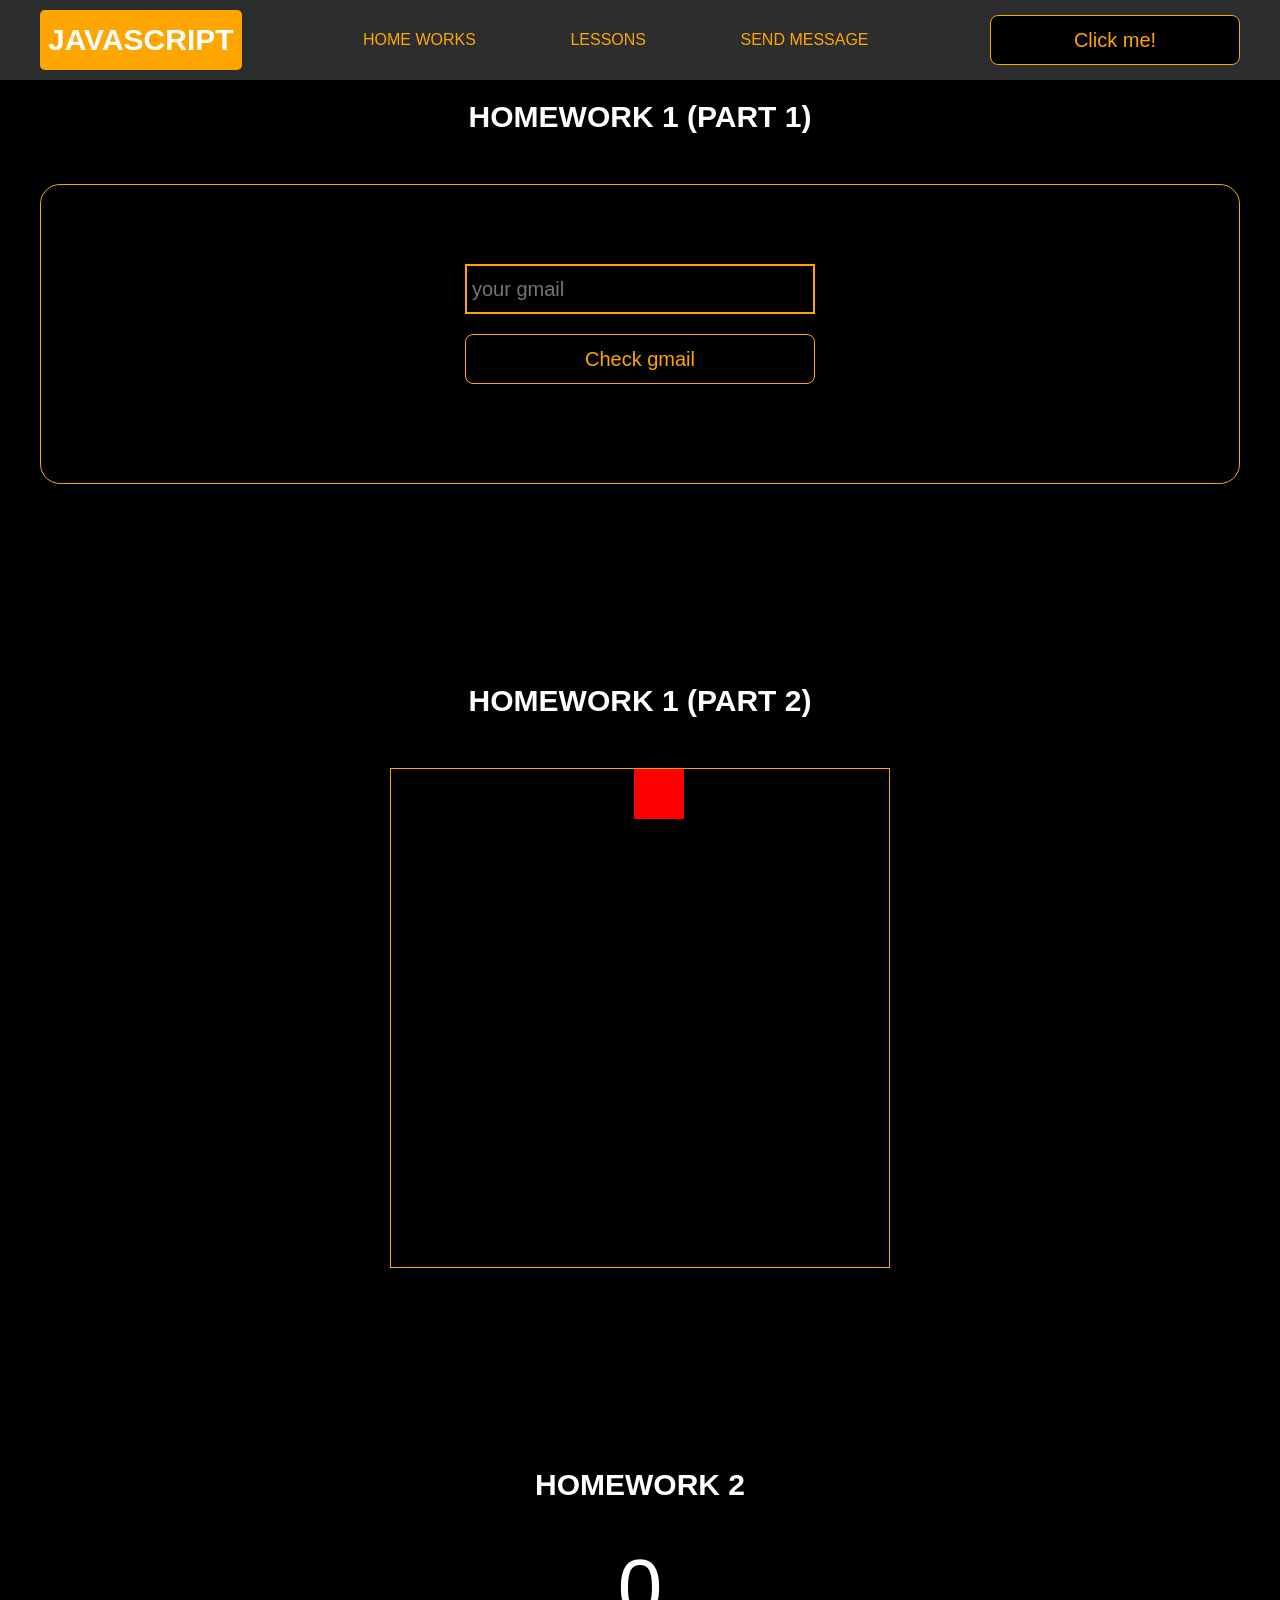
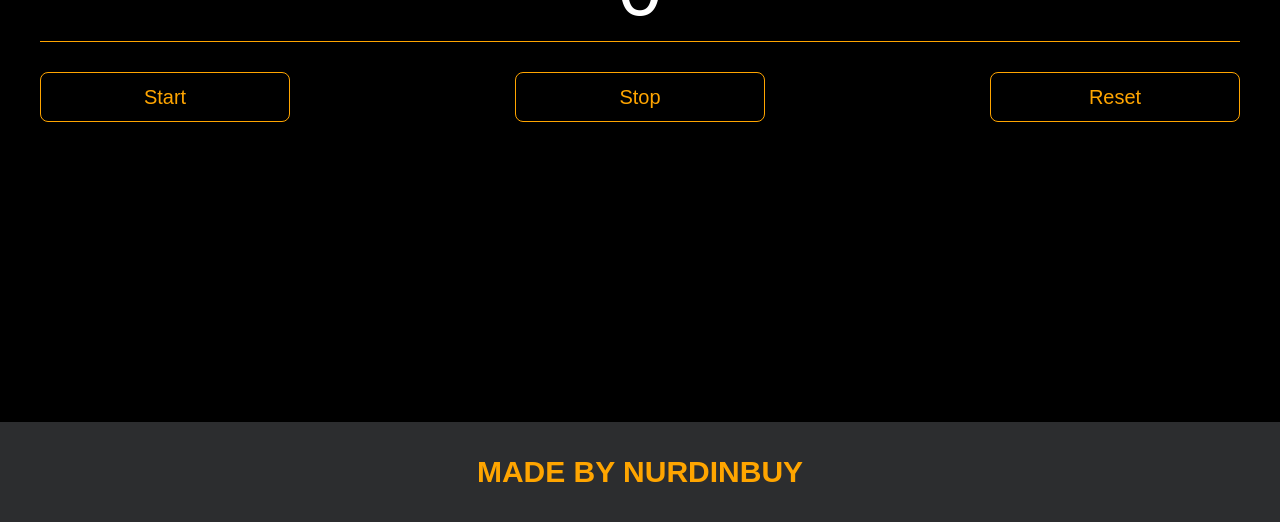
==== project/pages/home_works.html @ a46f3f0c "Add files via upload" ====
<!DOCTYPE html>
<html lang="en">
<head>
    <meta charset="UTF-8">
    <title>Home Works</title>
    <link rel="stylesheet" href="../css/style.css">
    <link rel="stylesheet" href="../css/core.css">
    <link rel="stylesheet" href="../css/home_works.css">
</head>
<body>

<div class="wrapper">
    <div class="header">
        <div class="container">
            <div class="inner_header">
                <a href="../index.html">
                    <div class="logotype">
                        <h2>Java<span>Script</span></h2>
                    </div>
                </a>
                <ul class="menu">
                    <li class="menu_link">
                        <a href="../pages/home_works.html">Home Works</a>
                    </li>
                    <li class="menu_link">
                        <a href="../pages/lessons.html">Lessons</a>
                    </li>
                    <li class="menu_link">
                        <a href="https://t.me/NurDinBuy16" target="_blank">Send message</a>
                    </li>
                </ul>
                <button class="btn" id="btn-get">Click me!</button>
            </div>
        </div>
    </div>

    <div class="gmail_block">
        <div class="container">
            <h3>Homework 1 (part 1)</h3>
            <div class="inner_gmail_block">
                <div class="form_gmail">
                    <label for="gmail_input"></label>
                    <input type="text" id="gmail_input" placeholder="your gmail">
                    <button class="btn" id="gmail_button">Check gmail</button>
                    <span class="checker" id="gmail_result"></span>
                </div>
            </div>
        </div>
    </div>

    <div class="move_block">
        <div class="container">
            <h3>Homework 1 (part 2)</h3>
            <div class="inner_move_block">
                <div class="parent_block">
                    <div class="child_block"></div>
                </div>
            </div>
        </div>
    </div>

    <div class="stopwatch">
        <div class="container">
            <h3>Homework 2 </h3>
            <div class="time">
                <div class="time_block">
                    <div class="interval" id="seconds">0</div>
                </div>
            </div>
            <div class="time_buttons">
                <button class="btn" id="start">Start</button>
                <button class="btn" id="stop">Stop</button>
                <button class="btn" id="reset">Reset</button>
            </div>
        </div>
    </div>

    <div class="characters">
        <div class="container">
            <div class="characters-list">

            </div>
        </div>
    </div>

    <div class="footer">
        <div class="container">
            <a href="https://www.instagram.com/nurdinbuy/" target="_blank">
                <div class="inner_footer">
                    <h2>Made by NurDinBuy</h2>
                </div>
            </a>
        </div>
    </div>
</div>

<div class="modal">
    <div class="modal_dialog">
        <div class="modal_content">
            <form action="#">
                <div class="modal_close">&times;</div>
                <div class="modal_title">Мы свяжемся с вами как можно быстрее!</div>
                <label>
                    <input required placeholder="Ваше имя" name="name" type="text" class="modal_input">
                </label>
                <label>
                    <input required placeholder="Ваш номер телефона" name="phone" class="modal_input">
                </label>
                <button class="btn btn_dark btn_min">Перезвонить мне</button>
            </form>
        </div>
    </div>
</div>

</body>
<script src="../js/home_works.js"></script>
<script src="../js/modal.js"></script>
</html>
---- project/css/style.css ----
/* HEADER */

.header {
    height: 80px;
    background: #2c2d2f;
    display: flex;
    align-items: center;
    width: 100%;
    position: fixed;
    top: 0;
    z-index: 2;
}

.inner_header {
    height: 100%;
    display: flex;
    align-items: center;
    justify-content: space-between;
}

/* LOGOTYPE */

.logotype {
    display: flex;
    align-items: center;
    justify-content: center;
    font-size: 22px;
    height: 60px;
    width: fit-content;
    background: var(--orange);
    padding: 8px;
    color: white;
    border-radius: 5px;
    cursor: pointer;
}

/* HEADER MENU */

.menu {
    display: flex;
    justify-content: space-around;
    width: 600px;
}

.menu_link a {
    color: var(--orange);
    text-transform: uppercase;
}

.menu_link a:hover {
    text-decoration: underline;
}

/* MAIN BLOCK */

.main_block {
    padding: 100px 0;
    background: black;
}

/* BUTTONS COLOR PICKER */

.colors-buttons {
    display: flex;
    justify-content: space-between;
    margin-top: 50px;
}

.btn-color {
    border-radius: 20px;
    border-color: white !important;
}

/* FOOTER */

.footer {
    background: #2c2d2f;
    width: 100%;
}

.inner_footer {
    display: flex;
    align-items: center;
    justify-content: center;
    height: 100px;
}

.footer h2 {
    text-transform: uppercase;
    color: var(--orange);
    font-weight: 600;
}


/* SLIDER BLOCK */

.slider_block {
    padding: 100px 0;
    background: black;
}

.slider {
    position: relative;
    width: 100%;
    height: 300px;
    overflow: hidden;
    border: 3px solid var(--orange);
    border-radius: 20px;
    display: flex;
    align-items: center;
    justify-content: space-between;
    padding: 0 30px;
}

.slide {
    position: absolute;
    top: 60px;
    left: 0;
    width: 100%;
    height: 100%;
    display: none;
    transition: opacity 0.5s ease-in-out;
}

.slide_card {
    color: white;
    margin: 0 auto;
    width: 500px;
    text-align: center;
}

.slide_card h3 {
    color: white;
    text-transform: uppercase;
    font-size: 22px;
}

.slide_card p {
    font-size: 16px;
    text-align: justify;
    margin: 10px 0;
}

.slide_card a {
    color: var(--orange);
    text-decoration: underline;
}

.slide.active_slide {
    display: block;
}

/* VIDEO BLOCK */

.block_video {
    background: black;
    padding: 100px 0;
}

.inner_block_video {
    display: flex;
    justify-content: center;
    margin-top: 50px;
}

/* MODAL */

.modal {
    position: fixed;
    height: 100%;
    width: 100%;
    top: 0;
    left: 0;
    z-index: 2;
    background: rgba(0, 0, 0, 0.5);
    backdrop-filter: blur(10px);
    display: none;
}

.modal_dialog {
    max-width: 500px;
    margin: 200px auto;
}

.modal_content {
    position: relative;
    width: 100%;
    padding: 40px;
    background-color: black;
    border: 2px solid var(--orange);
    border-radius: 4px;
    max-height: 80vh;
    overflow-y: auto;
}

.modal_content form {
    display: flex;
    flex-direction: column;
    align-items: center;
}

.modal_close {
    position: absolute;
    top: 8px;
    right: 14px;
    font-size: 30px;
    color: red;
    opacity: 0.5;
    font-weight: 700;
    border: none;
    background-color: transparent;
    cursor: pointer;
}

.modal_title {
    text-align: center;
    font-size: 22px;
    text-transform: uppercase;
    color: white;
}

.modal_content label, .btn_min {
    width: 100% !important;
    margin-top: 10px;
}

.modal_content input {
    width: 100%;
}

/*-------BOTTLE-------*/

.bottle {
    background: black;
    padding: 100px 0;
}

.bottle_inner {
    display: flex;
    justify-content: center;
    align-items: center;
}

.bowl {
    position: relative;
    width: 300px;
    height: 300px;
    background: rgba(255, 255, 255, 0.1);
    border-radius: 50%;
    border: 8px solid transparent;
    animation: animate 5s linear infinite;
    transform-origin: bottom center;
}

@keyframes animate {
    0% {
        transform: rotate(0deg);
    }
    25% {
        transform: rotate(22deg);
    }
    50% {
        transform: rotate(0deg);
    }
    75% {
        transform: rotate(-22deg);
    }
    100% {
        filter: hue-rotate(360deg);
    }
}

.bowl::before {
    content: "";
    position: absolute;
    top: -15px;
    left: 50%;
    transform: translateX(-50%);
    width: 40%;
    height: 30px;
    border: 15px solid #444;
    border-radius: 50%;
    box-shadow: 0 10px #222;

}

.bowl::after {
    content: "";
    position: absolute;
    top: 35%;
    left: 50%;
    transform: translate(-50%, -50%);
    width: 150px;
    height: 60px;
    background: rgba(255, 255, 255, 0.05);
    transform-origin: center;
    animation: animatebowlshadow 5s linear infinite;
    border-radius: 50%;
    animation-play-state: running;

}


@keyframes animatebowlshadow {
    0% {
        left: 50%;
        width: 150px;
        height: 60px;
    }
    25% {
        left: 55%;
        width: 140px;
        height: 65px;
    }
    50% {
        left: 50%;
        width: 150px;
        height: 60px;
    }
    75% {
        left: 45%;
        width: 140px;
        height: 65px;
    }
    100% {


    }
}


.liquid {
    position: absolute;
    top: 50%;
    left: 5px;
    right: 5px;
    bottom: 5px;
    background: #1ae907;
    border-bottom-left-radius: 150px;
    border-bottom-right-radius: 150px;
    filter: drop-shadow(0 0 80px #1ae907);
    transform-origin: top center;
    animation: animateliquid 5s linear infinite;
    animation-play-state: running;
}

@keyframes animateliquid {
    0% {
        transform: rotate(0deg);
    }
    25% {
        transform: rotate(-22deg);
    }
    30% {
        transform: rotate(-23deg);
    }
    50% {
        transform: rotate(0deg);
    }
    75% {
        transform: rotate(22deg);
    }
    80% {
        transform: rotate(23deg);
    }
    100% {
        transform: rotate(0deg);
    }


}

.liquid::before {
    content: "";
    position: absolute;
    top: -10px;
    width: 100%;
    height: 20px;
    background: #15be05;
    border-radius: 50%;
    filter: drop-shadow(0 0 80px #15be05);
}

.shadow {
    position: absolute;
    top: calc(50% + 150px);
    left: 50%;
    transform: translate(-50%, -50%);
    width: 260px;
    height: 40px;
    background: rgba(0, 0, 0, 0.5);
    border-radius: 50%;
    animation: animateshadow 5s linear infinite;
    animation-play-state: running;

}

@keyframes animateshadow {
    0% {
        left: 50%;
        width: 260px;
        height: 40px;
        top: calc(50% + 150px);

    }

    25% {
        left: 55%;
        width: 265px;
        height: 30px;
        top: calc(50% + 130px);

    }
    50% {
        left: 50%;
        width: 260px;
        height: 40px;
        top: calc(50% + 150px);

    }
    75% {
        left: 45%;
        width: 265px;
        height: 30px;
        top: calc(50% + 130px);

    }
    100% {
    }
}
---- project/css/core.css ----
* {
    margin: 0;
    padding: 0;
    box-sizing: border-box;
}

.container {
    width: 1200px;
    margin: 0 auto;
}

body {
    font-family: "Britannic Bold", sans-serif;
    background: #c2d0d0;
}

.btn {
    width: 250px;
    height: 50px;
    font-size: 20px;
    cursor: pointer;
    border: 1px solid var(--orange);
    background: black;
    color: var(--orange);
    border-radius: 8px;
}

.btn:hover {
    background: #414349;
}

.btn:active {
    background: #56585D;
    border: 2px solid var(--orange);
}

a {
    text-decoration: none;
}

li {
    list-style: none;
}

h1 {
    text-align: center;
    font-size: 70px;
    color: white;
    margin: 0 auto;
    text-transform: uppercase;
    font-weight: 600;
}

h2 {
    text-align: center;
    font-size: 30px;
    color: white;
    margin: 0 auto;
    text-transform: uppercase;
    font-weight: 600;
}

h3 {
    text-align: center;
    font-size: 30px;
    color: white;
    margin: 0 auto;
    text-transform: uppercase;
    font-weight: 600;
}

h4 {
    font-size: 24px;
    color: white;
    text-transform: uppercase;
    font-weight: 600;
}

strong {
    color: #F79300;
}

label {
    font-size: 24px;
    color: var(--orange);
}

input {
    width: 350px;
    height: 50px;
    font-size: 20px;
    padding-left: 5px;
    color: var(--orange);
    background: black;
    border: 2px solid var(--orange);
}

.checker {
    color: white;
    font-size: 30px;
}

.btn-slide {
    display: block;
    width: 100px;
    height: 100px;
    background: var(--orange);
    color: black;
    font-size: 20px;
    text-transform: uppercase;
    border-radius: 50%;
    font-weight: 800;
    z-index: 1;
}

.btn-slide:hover {
    background: #b68733 !important;
    cursor: pointer;
    color: white;
}

:root {
    --orange: orange;
    --black: black;
}
---- project/css/home_works.css ----
/* GMAIL BLOCK */

.gmail_block {
    background: black;
    padding: 100px 0;
}

.inner_gmail_block {
    margin-top: 50px;
    display: flex;
    justify-content: space-evenly;
    border: 1px solid var(--orange);
    height: 300px;
    border-radius: 20px;
    align-items: center;
}

.form_gmail {
    display: flex;
    flex-direction: column;
    align-items: center;
}

.form_gmail button {
    width: 100%;
    margin: 20px 0;
}

/* MOVE BLOCK */

.move_block {
    background: black;
    padding: 100px 0;
}

.inner_parent_block {
    height: 400px;
    width: 400px;
    border: 1px solid var(--orange);
    border-radius: 18px;
}

.parent_block {
    height: 500px;
    width: 500px;
    border: 1px solid var(--orange);
    position: relative;
    margin: 0 auto;
}

.child_block {
    position: absolute;
    top: 0;
    width: 50px;
    height: 50px;
    background-color: red;
}

.inner_move_block {
    margin-top: 50px;
}

/*----ANALOG CLOCK-----*/

.clock {
    --clock-size: 360px;
    width: var(--clock-size);
    height: var(--clock-size);
    position: absolute;
    inset: 0;
    margin: auto;
    border-radius: 50%;
    color: white;
}

.spike {
    position: absolute;
    width: 8px;
    height: 1px;
    background: #fff9;
    line-height: 20px;
    transform-origin: 50%;
    z-index: 5;
    inset: 0;
    margin: auto;
    font-style: normal;
    transform: rotate(var(--rotate)) translateX(var(--dail-size));
}
.spike:nth-child(5n+1) {
    box-shadow: -7px 0 #fff9;
}
.spike:nth-child(5n+1):after {
    content: attr(data-i);
    position: absolute;
    right: 22px;
    top: -10px;
    transition: 1s linear;
    transform: rotate(calc( var(--dRotate) - var(--rotate)));
}

.seconds {
    --dRotate: 0deg;
    --dail-size: calc((var(--clock-size)/ 2) - 8px);
    font-weight: 800;
    font-size: 18px;
    transform: rotate(calc( -1 * var(--dRotate)));
    position: absolute;
    inset: 0;
    margin: auto;
    transition: 1s linear;
}

.minutes {
    --dail-size: calc((var(--clock-size)/ 2) - 65px);
    font-size: 16px;
    transform: rotate(calc( -1 * var(--dRotate)));
    position: absolute;
    inset: 0;
    margin: auto;
    transition: 1s linear;
}

.stop-anim {
    transition: 0s linear;
}
.stop-anim .spike:after {
    transition: 0s linear !important;
}

.hour {
    font-size: 70px;
    font-weight: 900;
    position: absolute;
    left: 50%;
    top: 50%;
    transform: translate(-50%, -50%);
}

.minute {
    font-size: 36px;
    font-weight: 900;
    position: absolute;
    background: #000;
    z-index: 10;
    right: calc(var(--clock-size)/ 4.5);
    top: 50%;
    transform: translateY(-50%);
}
.minute:after {
    content: "";
    position: absolute;
    border: 2px solid #fff;
    border-right: none;
    height: 50px;
    left: -10px;
    top: 50%;
    border-radius: 40px 0 0 40px;
    width: calc(var(--clock-size)/ 2.75);
    transform: translatey(-50%);
}


/*-------STOP WATCH------ */

.time {
    color: white;
    display: flex;
    justify-content: center;
    font-size: 80px;
    height: 100px;
    width: 100%;
    border-bottom: 1px solid var(--orange);
    margin-top: 40px;
}

.time_block {
    display: flex;
    width: 500px;
    justify-content: center;
}

.stopwatch {
    padding: 100px 0;
    background: black;
}

.time_buttons {
    margin-top: 30px;
    width: 100%;
    display: flex;
    justify-content: space-between;
}

/*--------CHARACTERS---------*/

.characters {
    background: var(--black);
}

.characters-list {
    padding: 100px 0;
    display: flex;
    justify-content: space-between;
    flex-wrap: wrap;
    gap: 15px;
}

.character-card {
    border: 2px solid var(--orange);
    padding: 10px;
    width: 250px;
    display: flex;
    flex-direction: column;
    gap: 10px;
    text-align: center;
}

.character-photo {
    width: 100%;
    height: 250px;
    border: 2px solid var(--orange);
    margin: 0 auto;
}

.character-photo img {
    width: 100%;
    height: 100%;
    object-fit: cover;
}
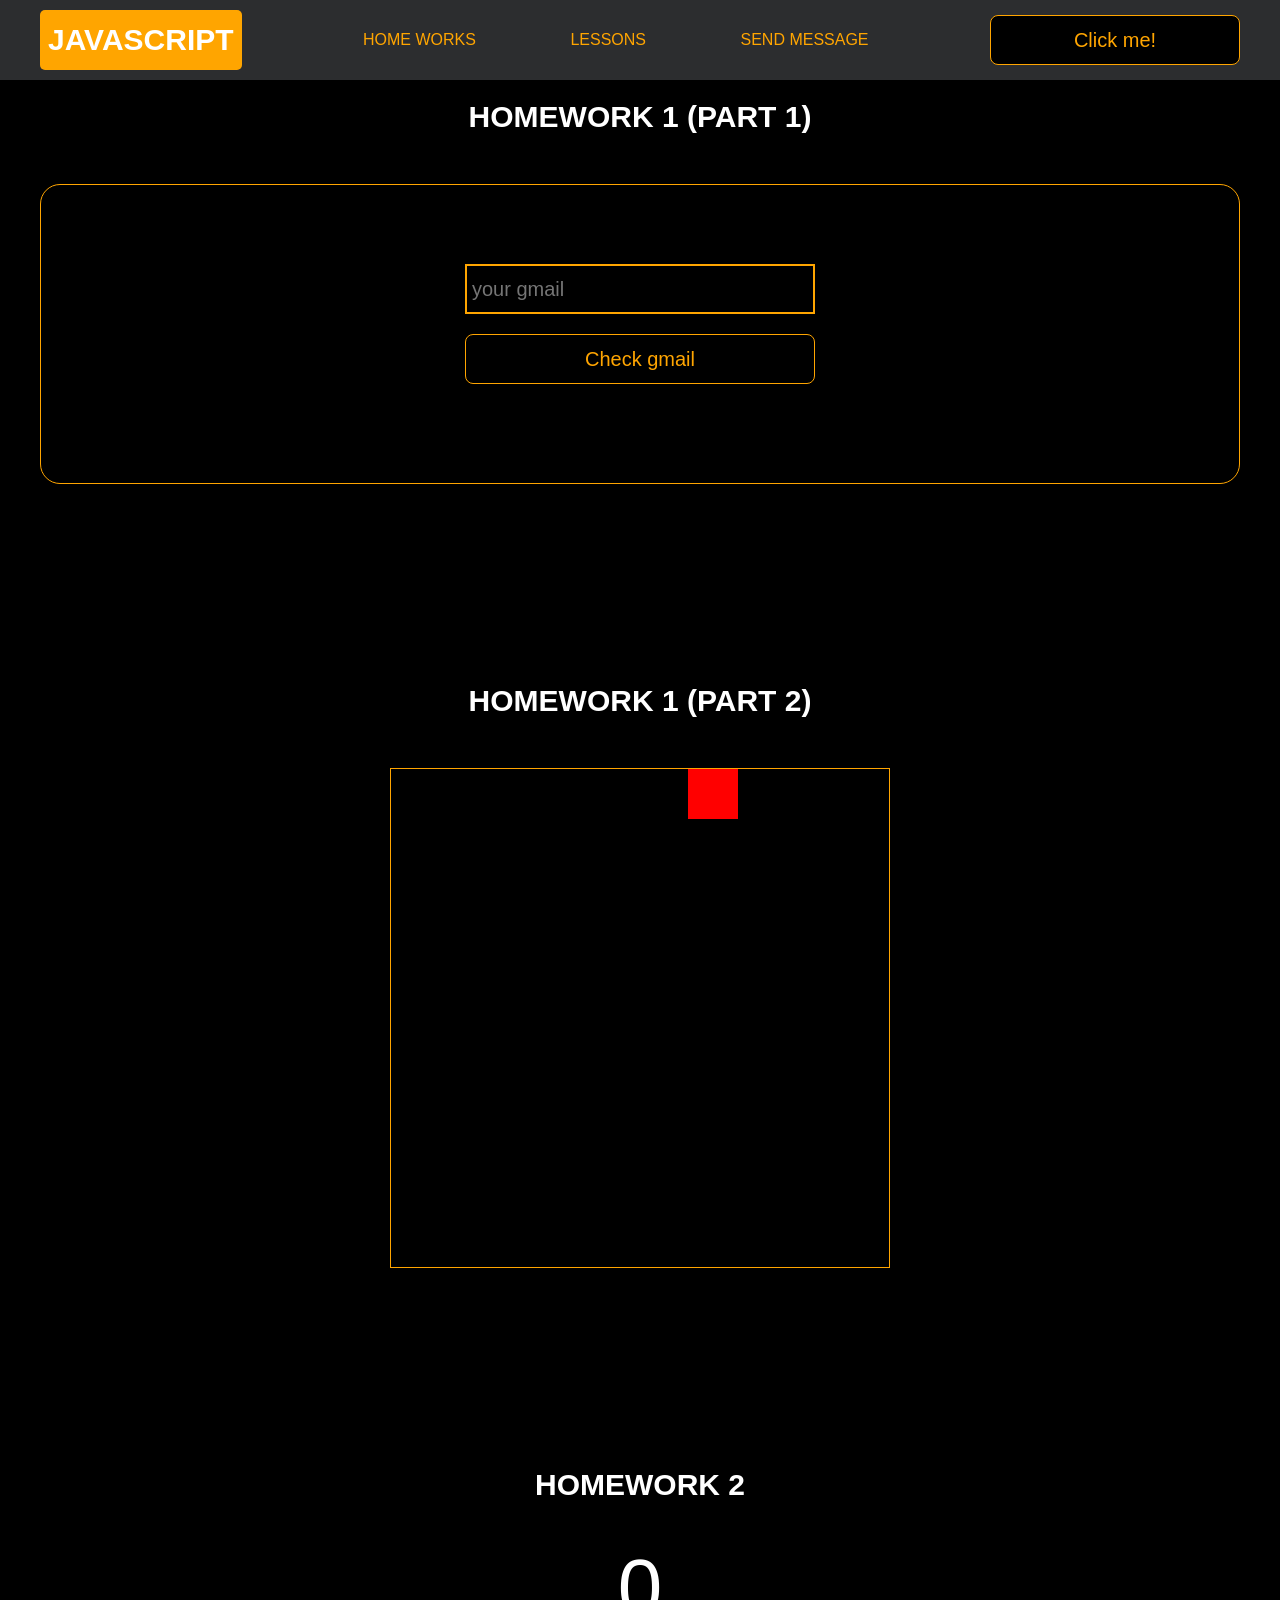
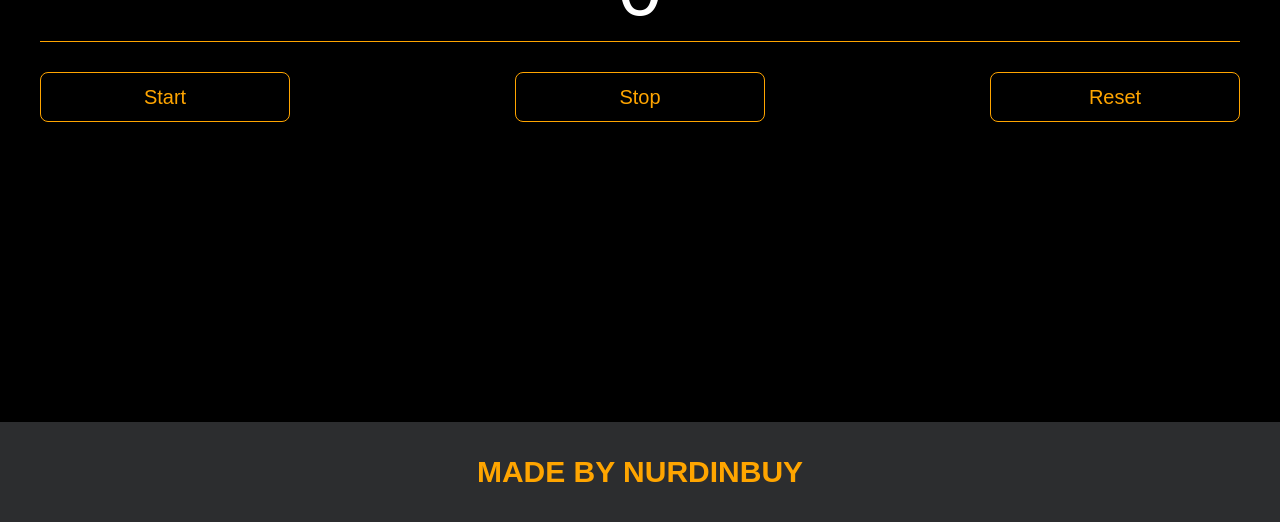
==== commit 04d74120: "Add files via upload" ====
--- a/project/pages/home_works.html
+++ b/project/pages/home_works.html
@@ -67,6 +67,7 @@
                     <div class="interval" id="seconds">0</div>
                 </div>
             </div>
+            
             <div class="time_buttons">
                 <button class="btn" id="start">Start</button>
                 <button class="btn" id="stop">Stop</button>
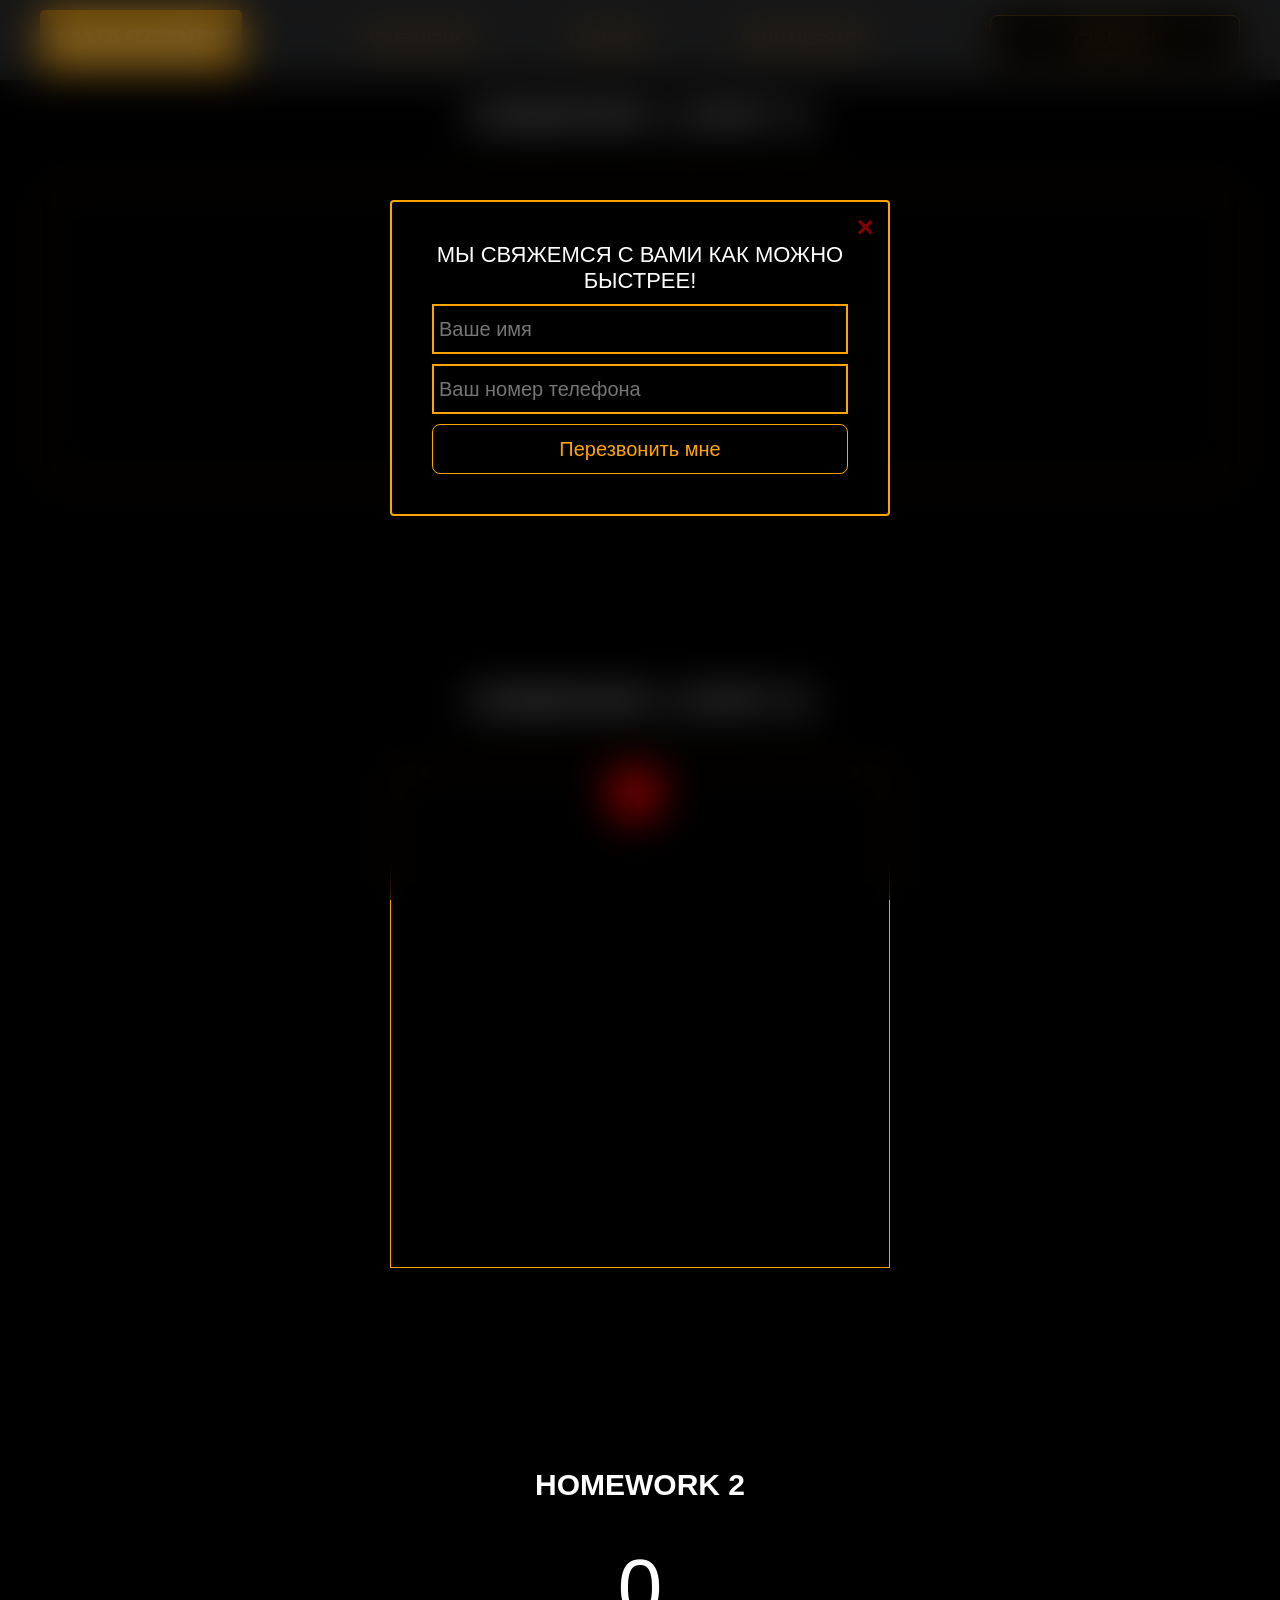
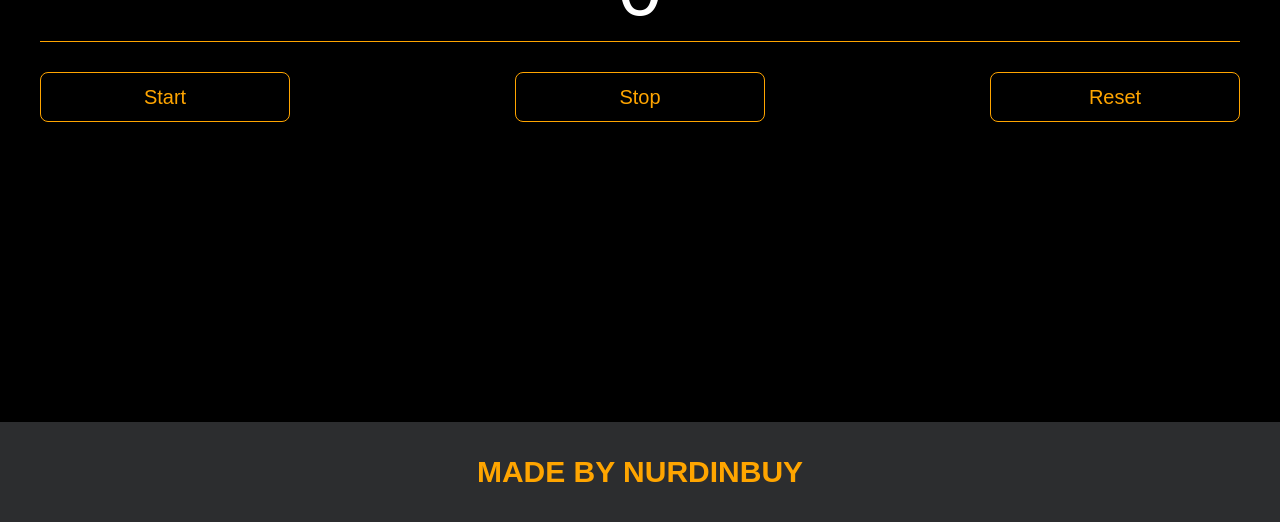
==== commit 26f7164a: "Add files via upload" ====
--- a/project/pages/home_works.html
+++ b/project/pages/home_works.html
@@ -1,119 +1,130 @@
-<!DOCTYPE html>
+<!doctype html>
 <html lang="en">
-<head>
-    <meta charset="UTF-8">
+  <head>
+    <meta charset="UTF-8" />
     <title>Home Works</title>
-    <link rel="stylesheet" href="../css/style.css">
-    <link rel="stylesheet" href="../css/core.css">
-    <link rel="stylesheet" href="../css/home_works.css">
-</head>
-<body>
+    <link rel="stylesheet" href="../css/style.css" />
+    <link rel="stylesheet" href="../css/core.css" />
+    <link rel="stylesheet" href="../css/home_works.css" />
+  </head>
+  <body>
+    <div class="wrapper">
+      <div class="header">
+        <div class="container">
+          <div class="inner_header">
+            <a href="../index.html">
+              <div class="logotype">
+                <h2>Java<span>Script</span></h2>
+              </div>
+            </a>
+            <ul class="menu">
+              <li class="menu_link">
+                <a href="../pages/home_works.html">Home Works</a>
+              </li>
+              <li class="menu_link">
+                <a href="../pages/lessons.html">Lessons</a>
+              </li>
+              <li class="menu_link">
+                <a href="https://t.me/NurDinBuy16" target="_blank"
+                  >Send message</a
+                >
+              </li>
+            </ul>
+            <button class="btn" id="btn-get">Click me!</button>
+          </div>
+        </div>
+      </div>
 
-<div class="wrapper">
-    <div class="header">
+      <div class="gmail_block">
         <div class="container">
-            <div class="inner_header">
-                <a href="../index.html">
-                    <div class="logotype">
-                        <h2>Java<span>Script</span></h2>
-                    </div>
-                </a>
-                <ul class="menu">
-                    <li class="menu_link">
-                        <a href="../pages/home_works.html">Home Works</a>
-                    </li>
-                    <li class="menu_link">
-                        <a href="../pages/lessons.html">Lessons</a>
-                    </li>
-                    <li class="menu_link">
-                        <a href="https://t.me/NurDinBuy16" target="_blank">Send message</a>
-                    </li>
-                </ul>
-                <button class="btn" id="btn-get">Click me!</button>
+          <h3>Homework 1 (part 1)</h3>
+          <div class="inner_gmail_block">
+            <div class="form_gmail">
+              <label for="gmail_input"></label>
+              <input type="text" id="gmail_input" placeholder="your gmail" />
+              <button class="btn" id="gmail_button">Check gmail</button>
+              <span class="checker" id="gmail_result"></span>
             </div>
+          </div>
         </div>
+      </div>
+
+      <div class="move_block">
+        <div class="container">
+          <h3>Homework 1 (part 2)</h3>
+          <div class="inner_move_block">
+            <div class="parent_block">
+              <div class="child_block"></div>
+            </div>
+          </div>
+        </div>
+      </div>
+
+      <div class="stopwatch">
+        <div class="container">
+          <h3>Homework 2</h3>
+          <div class="time">
+            <div class="time_block">
+              <div class="interval" id="seconds">0</div>
+            </div>
+          </div>
+
+          <div class="time_buttons">
+            <button class="btn" id="start">Start</button>
+            <button class="btn" id="stop">Stop</button>
+            <button class="btn" id="reset">Reset</button>
+          </div>
+        </div>
+      </div>
+
+      <div class="characters">
+        <div class="container">
+          <div class="characters-list">
+            <div id="card"></div>
+          </div>
+        </div>
+      </div>
+      
+      <div class="footer">
+        <div class="container">
+          <a href="https://www.instagram.com/nurdinbuy/" target="_blank">
+            <div class="inner_footer">
+              <h2>Made by NurDinBuy</h2>
+            </div>
+          </a>
+        </div>
+      </div>
     </div>
 
-    <div class="gmail_block">
-        <div class="container">
-            <h3>Homework 1 (part 1)</h3>
-            <div class="inner_gmail_block">
-                <div class="form_gmail">
-                    <label for="gmail_input"></label>
-                    <input type="text" id="gmail_input" placeholder="your gmail">
-                    <button class="btn" id="gmail_button">Check gmail</button>
-                    <span class="checker" id="gmail_result"></span>
-                </div>
-            </div>
+    <div class="modal">
+      <div class="modal_dialog">
+        <div class="modal_content">
+          <form action="#">
+            <div class="modal_close">&times;</div>
+            <div class="modal_title">Мы свяжемся с вами как можно быстрее!</div>
+            <label>
+              <input
+                required
+                placeholder="Ваше имя"
+                name="name"
+                type="text"
+                class="modal_input"
+              />
+            </label>
+            <label>
+              <input
+                required
+                placeholder="Ваш номер телефона"
+                name="phone"
+                class="modal_input"
+              />
+            </label>
+            <button class="btn btn_dark btn_min">Перезвонить мне</button>
+          </form>
         </div>
+      </div>
     </div>
-
-    <div class="move_block">
-        <div class="container">
-            <h3>Homework 1 (part 2)</h3>
-            <div class="inner_move_block">
-                <div class="parent_block">
-                    <div class="child_block"></div>
-                </div>
-            </div>
-        </div>
-    </div>
-
-    <div class="stopwatch">
-        <div class="container">
-            <h3>Homework 2 </h3>
-            <div class="time">
-                <div class="time_block">
-                    <div class="interval" id="seconds">0</div>
-                </div>
-            </div>
-            
-            <div class="time_buttons">
-                <button class="btn" id="start">Start</button>
-                <button class="btn" id="stop">Stop</button>
-                <button class="btn" id="reset">Reset</button>
-            </div>
-        </div>
-    </div>
-
-    <div class="characters">
-        <div class="container">
-            <div class="characters-list">
-
-            </div>
-        </div>
-    </div>
-
-    <div class="footer">
-        <div class="container">
-            <a href="https://www.instagram.com/nurdinbuy/" target="_blank">
-                <div class="inner_footer">
-                    <h2>Made by NurDinBuy</h2>
-                </div>
-            </a>
-        </div>
-    </div>
-</div>
-
-<div class="modal">
-    <div class="modal_dialog">
-        <div class="modal_content">
-            <form action="#">
-                <div class="modal_close">&times;</div>
-                <div class="modal_title">Мы свяжемся с вами как можно быстрее!</div>
-                <label>
-                    <input required placeholder="Ваше имя" name="name" type="text" class="modal_input">
-                </label>
-                <label>
-                    <input required placeholder="Ваш номер телефона" name="phone" class="modal_input">
-                </label>
-                <button class="btn btn_dark btn_min">Перезвонить мне</button>
-            </form>
-        </div>
-    </div>
-</div>
-
-</body>
-<script src="../js/home_works.js"></script>
-<script src="../js/modal.js"></script>
+  </body>
+  <script src="../js/home_works.js"></script>
+  <script src="../js/modal.js"></script>
 </html>
--- a/project/css/style.css
+++ b/project/css/style.css
@@ -173,7 +173,7 @@
     left: 0;
     z-index: 2;
     background: rgba(0, 0, 0, 0.5);
-    backdrop-filter: blur(10px);
+    backdrop-filter: blur(20px);
     display: none;
 }
 
--- a/project/css/home_works.css
+++ b/project/css/home_works.css
@@ -1,229 +1,271 @@
 /* GMAIL BLOCK */
 
 .gmail_block {
-    background: black;
-    padding: 100px 0;
+  background: black;
+  padding: 100px 0;
 }
 
 .inner_gmail_block {
-    margin-top: 50px;
-    display: flex;
-    justify-content: space-evenly;
-    border: 1px solid var(--orange);
-    height: 300px;
-    border-radius: 20px;
-    align-items: center;
+  margin-top: 50px;
+  display: flex;
+  justify-content: space-evenly;
+  border: 1px solid var(--orange);
+  height: 300px;
+  border-radius: 20px;
+  align-items: center;
 }
 
 .form_gmail {
-    display: flex;
-    flex-direction: column;
-    align-items: center;
+  display: flex;
+  flex-direction: column;
+  align-items: center;
 }
 
 .form_gmail button {
-    width: 100%;
-    margin: 20px 0;
+  width: 100%;
+  margin: 20px 0;
 }
 
 /* MOVE BLOCK */
 
 .move_block {
-    background: black;
-    padding: 100px 0;
+  background: black;
+  padding: 100px 0;
 }
 
 .inner_parent_block {
-    height: 400px;
-    width: 400px;
-    border: 1px solid var(--orange);
-    border-radius: 18px;
+  height: 400px;
+  width: 400px;
+  border: 1px solid var(--orange);
+  border-radius: 18px;
 }
 
 .parent_block {
-    height: 500px;
-    width: 500px;
-    border: 1px solid var(--orange);
-    position: relative;
-    margin: 0 auto;
+  height: 500px;
+  width: 500px;
+  border: 1px solid var(--orange);
+  position: relative;
+  margin: 0 auto;
 }
 
 .child_block {
-    position: absolute;
-    top: 0;
-    width: 50px;
-    height: 50px;
-    background-color: red;
+  position: absolute;
+  top: 0;
+  width: 50px;
+  height: 50px;
+  background-color: red;
 }
 
 .inner_move_block {
-    margin-top: 50px;
+  margin-top: 50px;
 }
 
 /*----ANALOG CLOCK-----*/
 
 .clock {
-    --clock-size: 360px;
-    width: var(--clock-size);
-    height: var(--clock-size);
-    position: absolute;
-    inset: 0;
-    margin: auto;
-    border-radius: 50%;
-    color: white;
+  --clock-size: 360px;
+  width: var(--clock-size);
+  height: var(--clock-size);
+  position: absolute;
+  inset: 0;
+  margin: auto;
+  border-radius: 50%;
+  color: white;
 }
 
 .spike {
-    position: absolute;
-    width: 8px;
-    height: 1px;
-    background: #fff9;
-    line-height: 20px;
-    transform-origin: 50%;
-    z-index: 5;
-    inset: 0;
-    margin: auto;
-    font-style: normal;
-    transform: rotate(var(--rotate)) translateX(var(--dail-size));
-}
-.spike:nth-child(5n+1) {
-    box-shadow: -7px 0 #fff9;
-}
-.spike:nth-child(5n+1):after {
-    content: attr(data-i);
-    position: absolute;
-    right: 22px;
-    top: -10px;
-    transition: 1s linear;
-    transform: rotate(calc( var(--dRotate) - var(--rotate)));
+  position: absolute;
+  width: 8px;
+  height: 1px;
+  background: #fff9;
+  line-height: 20px;
+  transform-origin: 50%;
+  z-index: 5;
+  inset: 0;
+  margin: auto;
+  font-style: normal;
+  transform: rotate(var(--rotate)) translateX(var(--dail-size));
+}
+.spike:nth-child(5n + 1) {
+  box-shadow: -7px 0 #fff9;
+}
+.spike:nth-child(5n + 1):after {
+  content: attr(data-i);
+  position: absolute;
+  right: 22px;
+  top: -10px;
+  transition: 1s linear;
+  transform: rotate(calc(var(--dRotate) - var(--rotate)));
 }
 
 .seconds {
-    --dRotate: 0deg;
-    --dail-size: calc((var(--clock-size)/ 2) - 8px);
-    font-weight: 800;
-    font-size: 18px;
-    transform: rotate(calc( -1 * var(--dRotate)));
-    position: absolute;
-    inset: 0;
-    margin: auto;
-    transition: 1s linear;
+  --dRotate: 0deg;
+  --dail-size: calc((var(--clock-size)/2) - 8px);
+  font-weight: 800;
+  font-size: 18px;
+  transform: rotate(calc(-1 * var(--dRotate)));
+  position: absolute;
+  inset: 0;
+  margin: auto;
+  transition: 1s linear;
 }
 
 .minutes {
-    --dail-size: calc((var(--clock-size)/ 2) - 65px);
-    font-size: 16px;
-    transform: rotate(calc( -1 * var(--dRotate)));
-    position: absolute;
-    inset: 0;
-    margin: auto;
-    transition: 1s linear;
+  --dail-size: calc((var(--clock-size)/2) - 65px);
+  font-size: 16px;
+  transform: rotate(calc(-1 * var(--dRotate)));
+  position: absolute;
+  inset: 0;
+  margin: auto;
+  transition: 1s linear;
 }
 
 .stop-anim {
-    transition: 0s linear;
+  transition: 0s linear;
 }
 .stop-anim .spike:after {
-    transition: 0s linear !important;
+  transition: 0s linear !important;
 }
 
 .hour {
-    font-size: 70px;
-    font-weight: 900;
-    position: absolute;
-    left: 50%;
-    top: 50%;
-    transform: translate(-50%, -50%);
+  font-size: 70px;
+  font-weight: 900;
+  position: absolute;
+  left: 50%;
+  top: 50%;
+  transform: translate(-50%, -50%);
 }
 
 .minute {
-    font-size: 36px;
-    font-weight: 900;
-    position: absolute;
-    background: #000;
-    z-index: 10;
-    right: calc(var(--clock-size)/ 4.5);
-    top: 50%;
-    transform: translateY(-50%);
+  font-size: 36px;
+  font-weight: 900;
+  position: absolute;
+  background: #000;
+  z-index: 10;
+  right: calc(var(--clock-size) / 4.5);
+  top: 50%;
+  transform: translateY(-50%);
 }
 .minute:after {
-    content: "";
-    position: absolute;
-    border: 2px solid #fff;
-    border-right: none;
-    height: 50px;
-    left: -10px;
-    top: 50%;
-    border-radius: 40px 0 0 40px;
-    width: calc(var(--clock-size)/ 2.75);
-    transform: translatey(-50%);
-}
-
+  content: "";
+  position: absolute;
+  border: 2px solid #fff;
+  border-right: none;
+  height: 50px;
+  left: -10px;
+  top: 50%;
+  border-radius: 40px 0 0 40px;
+  width: calc(var(--clock-size) / 2.75);
+  transform: translatey(-50%);
+}
 
 /*-------STOP WATCH------ */
 
 .time {
-    color: white;
-    display: flex;
-    justify-content: center;
-    font-size: 80px;
-    height: 100px;
-    width: 100%;
-    border-bottom: 1px solid var(--orange);
-    margin-top: 40px;
+  color: white;
+  display: flex;
+  justify-content: center;
+  font-size: 80px;
+  height: 100px;
+  width: 100%;
+  border-bottom: 1px solid var(--orange);
+  margin-top: 40px;
 }
 
 .time_block {
-    display: flex;
-    width: 500px;
-    justify-content: center;
+  display: flex;
+  width: 500px;
+  justify-content: center;
 }
 
 .stopwatch {
-    padding: 100px 0;
-    background: black;
+  padding: 100px 0;
+  background: black;
 }
 
 .time_buttons {
-    margin-top: 30px;
-    width: 100%;
-    display: flex;
-    justify-content: space-between;
+  margin-top: 30px;
+  width: 100%;
+  display: flex;
+  justify-content: space-between;
 }
 
 /*--------CHARACTERS---------*/
 
 .characters {
-    background: var(--black);
+  background: var(--black);
+  color: wheat;
 }
 
 .characters-list {
-    padding: 100px 0;
-    display: flex;
-    justify-content: space-between;
-    flex-wrap: wrap;
-    gap: 15px;
+  padding: 100px 0;
+  display: flex;
+  justify-content: space-between;
+  flex-wrap: wrap;
+  gap: 20px;
 }
 
 .character-card {
-    border: 2px solid var(--orange);
-    padding: 10px;
-    width: 250px;
-    display: flex;
-    flex-direction: column;
-    gap: 10px;
-    text-align: center;
-}
-
-.character-photo {
+  border: 2px solid var(--orange);
+  border-radius: 12px;
+  padding: 5px;
+  width: 250px;
+  display: flex;
+  flex-direction: column;
+  /* gap: 10px; */
+  text-align: center;
+}
+
+/* .character-photo {
     width: 100%;
     height: 250px;
     border: 2px solid var(--orange);
     margin: 0 auto;
-}
-
-.character-photo img {
-    width: 100%;
-    height: 100%;
-    object-fit: cover;
+} */
+
+.character-card img {
+  width: 100%;
+  height: 300px;
+  object-fit: cover;
+  border-radius: 6px;
+}
+
+#card {
+  display: flex;
+  justify-content: space-between;
+  flex-wrap: wrap;
+  gap: 20px;
+
+  text-align: center;
+
+}
+
+ /* .characters span {
+  font-size: 10px;
+  text-align: left;
+} */
+
+.characters h2 {
+  font-size: 0.9em;
+} 
+
+
+.character-card h2,
+.character-card p {
+  /* font-size: 20px; */
+    
+    display: flex;
+    gap: 8px;
+    margin: 4px 0;
+    text-align: left;
+}
+
+.character-card h2 span,
+.character-card p span {
+    flex: 0 0 100px;    
+    text-align: right;
+    text-transform: uppercase;
+      font-size: 0.9em;
+
+    opacity: 0.8;
 }
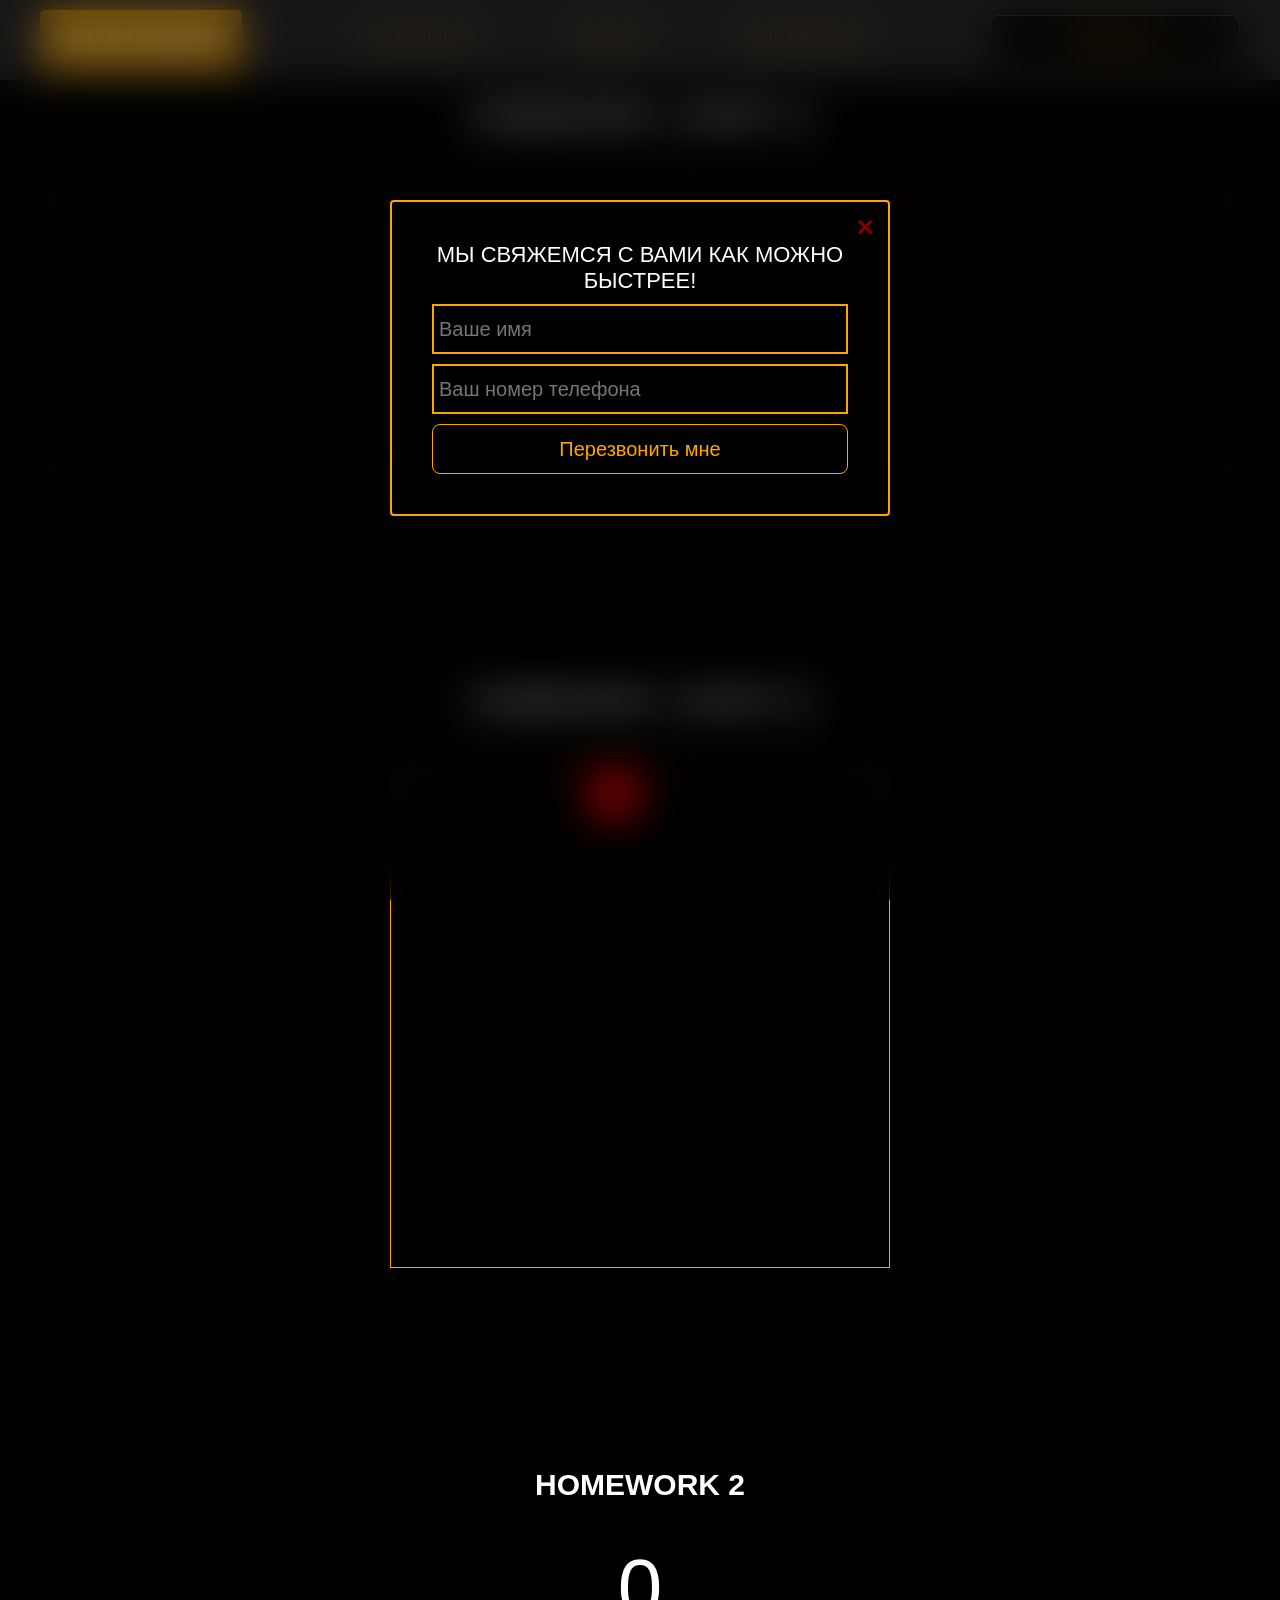
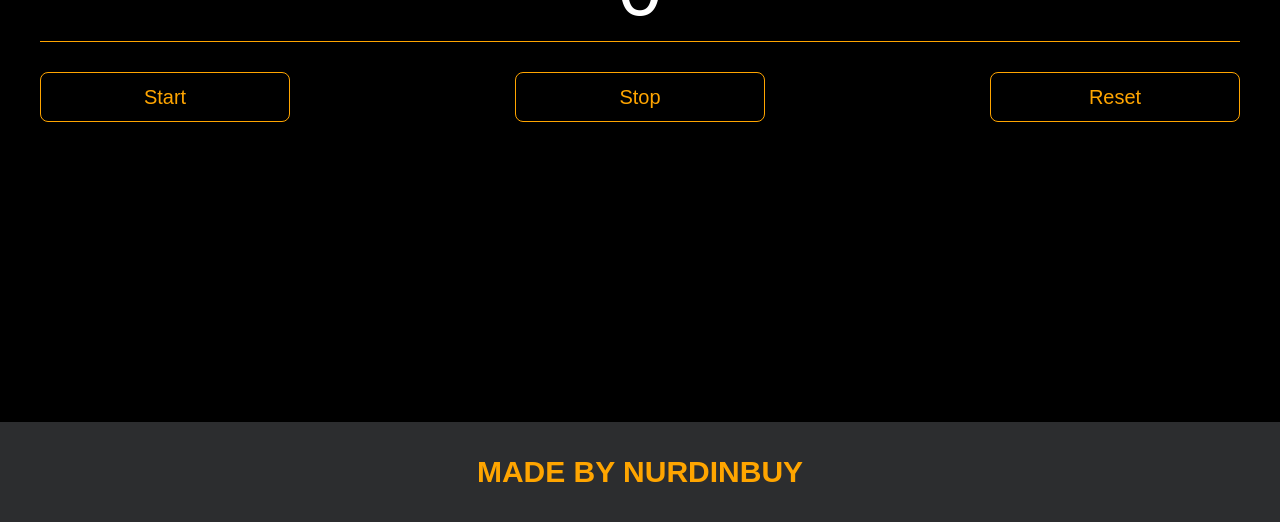
==== commit 593f3c50: "Add files via upload" ====
--- a/project/pages/home_works.html
+++ b/project/pages/home_works.html
@@ -3,7 +3,7 @@
   <head>
     <meta charset="UTF-8" />
     <title>Home Works</title>
-    <link rel="stylesheet" href="../css/style.css" />
+    <link rel="stylesheet" href="../css/index.css" />
     <link rel="stylesheet" href="../css/core.css" />
     <link rel="stylesheet" href="../css/home_works.css" />
   </head>
@@ -87,7 +87,7 @@
       
       <div class="footer">
         <div class="container">
-          <a href="https://www.instagram.com/nurdinbuy/" target="_blank">
+          <a href="" target="_blank">
             <div class="inner_footer">
               <h2>Made by NurDinBuy</h2>
             </div>
--- a/project/css/index.css
+++ b/project/css/index.css
@@ -0,0 +1,430 @@
+/* HEADER */
+
+.header {
+    height: 80px;
+    background: #2c2d2f;
+    display: flex;
+    align-items: center;
+    width: 100%;
+    position: fixed;
+    top: 0;
+    z-index: 2;
+}
+
+.inner_header {
+    height: 100%;
+    display: flex;
+    align-items: center;
+    justify-content: space-between;
+}
+
+/* LOGOTYPE */
+
+.logotype {
+    display: flex;
+    align-items: center;
+    justify-content: center;
+    font-size: 22px;
+    height: 60px;
+    width: fit-content;
+    background: var(--orange);
+    padding: 8px;
+    color: white;
+    border-radius: 5px;
+    cursor: pointer;
+}
+
+/* HEADER MENU */
+
+.menu {
+    display: flex;
+    justify-content: space-around;
+    width: 600px;
+}
+
+.menu_link a {
+    color: var(--orange);
+    text-transform: uppercase;
+}
+
+.menu_link a:hover {
+    text-decoration: underline;
+}
+
+/* MAIN BLOCK */
+
+.main_block {
+    padding: 100px 0;
+    background: black;
+}
+
+/* BUTTONS COLOR PICKER */
+
+.colors-buttons {
+    display: flex;
+    justify-content: space-between;
+    margin-top: 50px;
+}
+
+.btn-color {
+    border-radius: 20px;
+    border-color: white !important;
+}
+
+/* FOOTER */
+
+.footer {
+    background: #2c2d2f;
+    width: 100%;
+}
+
+.inner_footer {
+    display: flex;
+    align-items: center;
+    justify-content: center;
+    height: 100px;
+}
+
+.footer h2 {
+    text-transform: uppercase;
+    color: var(--orange);
+    font-weight: 600;
+}
+
+
+/* SLIDER BLOCK */
+
+.slider_block {
+    padding: 100px 0;
+    background: black;
+}
+
+.slider {
+    position: relative;
+    width: 100%;
+    height: 300px;
+    overflow: hidden;
+    border: 3px solid var(--orange);
+    border-radius: 20px;
+    display: flex;
+    align-items: center;
+    justify-content: space-between;
+    padding: 0 30px;
+}
+
+.slide {
+    position: absolute;
+    top: 60px;
+    left: 0;
+    width: 100%;
+    height: 100%;
+    display: none;
+    transition: opacity 0.5s ease-in-out;
+}
+
+.slide_card {
+    color: white;
+    margin: 0 auto;
+    width: 500px;
+    text-align: center;
+}
+
+.slide_card h3 {
+    color: white;
+    text-transform: uppercase;
+    font-size: 22px;
+}
+
+.slide_card p {
+    font-size: 16px;
+    text-align: justify;
+    margin: 10px 0;
+}
+
+.slide_card a {
+    color: var(--orange);
+    text-decoration: underline;
+}
+
+.slide.active_slide {
+    display: block;
+}
+
+/* VIDEO BLOCK */
+
+.block_video {
+    background: black;
+    padding: 100px 0;
+}
+
+.inner_block_video {
+    display: flex;
+    justify-content: center;
+    margin-top: 50px;
+}
+
+/* MODAL */
+
+.modal {
+    position: fixed;
+    height: 100%;
+    width: 100%;
+    top: 0;
+    left: 0;
+    z-index: 2;
+    background: rgba(0, 0, 0, 0.5);
+    backdrop-filter: blur(20px);
+    display: none;
+}
+
+.modal_dialog {
+    max-width: 500px;
+    margin: 200px auto;
+}
+
+.modal_content {
+    position: relative;
+    width: 100%;
+    padding: 40px;
+    background-color: black;
+    border: 2px solid var(--orange);
+    border-radius: 4px;
+    max-height: 80vh;
+    overflow-y: auto;
+}
+
+.modal_content form {
+    display: flex;
+    flex-direction: column;
+    align-items: center;
+}
+
+.modal_close {
+    position: absolute;
+    top: 8px;
+    right: 14px;
+    font-size: 30px;
+    color: red;
+    opacity: 0.5;
+    font-weight: 700;
+    border: none;
+    background-color: transparent;
+    cursor: pointer;
+}
+
+.modal_title {
+    text-align: center;
+    font-size: 22px;
+    text-transform: uppercase;
+    color: white;
+}
+
+.modal_content label, .btn_min {
+    width: 100% !important;
+    margin-top: 10px;
+}
+
+.modal_content input {
+    width: 100%;
+}
+
+/*-------BOTTLE-------*/
+
+.bottle {
+    background: black;
+    padding: 100px 0;
+}
+
+.bottle_inner {
+    display: flex;
+    justify-content: center;
+    align-items: center;
+}
+
+.bowl {
+    position: relative;
+    width: 300px;
+    height: 300px;
+    background: rgba(255, 255, 255, 0.1);
+    border-radius: 50%;
+    border: 8px solid transparent;
+    animation: animate 5s linear infinite;
+    transform-origin: bottom center;
+}
+
+@keyframes animate {
+    0% {
+        transform: rotate(0deg);
+    }
+    25% {
+        transform: rotate(22deg);
+    }
+    50% {
+        transform: rotate(0deg);
+    }
+    75% {
+        transform: rotate(-22deg);
+    }
+    100% {
+        filter: hue-rotate(360deg);
+    }
+}
+
+.bowl::before {
+    content: "";
+    position: absolute;
+    top: -15px;
+    left: 50%;
+    transform: translateX(-50%);
+    width: 40%;
+    height: 30px;
+    border: 15px solid #444;
+    border-radius: 50%;
+    box-shadow: 0 10px #222;
+
+}
+
+.bowl::after {
+    content: "";
+    position: absolute;
+    top: 35%;
+    left: 50%;
+    transform: translate(-50%, -50%);
+    width: 150px;
+    height: 60px;
+    background: rgba(255, 255, 255, 0.05);
+    transform-origin: center;
+    animation: animatebowlshadow 5s linear infinite;
+    border-radius: 50%;
+    animation-play-state: running;
+
+}
+
+
+@keyframes animatebowlshadow {
+    0% {
+        left: 50%;
+        width: 150px;
+        height: 60px;
+    }
+    25% {
+        left: 55%;
+        width: 140px;
+        height: 65px;
+    }
+    50% {
+        left: 50%;
+        width: 150px;
+        height: 60px;
+    }
+    75% {
+        left: 45%;
+        width: 140px;
+        height: 65px;
+    }
+    100% {
+
+
+    }
+}
+
+
+.liquid {
+    position: absolute;
+    top: 50%;
+    left: 5px;
+    right: 5px;
+    bottom: 5px;
+    background: #1ae907;
+    border-bottom-left-radius: 150px;
+    border-bottom-right-radius: 150px;
+    filter: drop-shadow(0 0 80px #1ae907);
+    transform-origin: top center;
+    animation: animateliquid 5s linear infinite;
+    animation-play-state: running;
+}
+
+@keyframes animateliquid {
+    0% {
+        transform: rotate(0deg);
+    }
+    25% {
+        transform: rotate(-22deg);
+    }
+    30% {
+        transform: rotate(-23deg);
+    }
+    50% {
+        transform: rotate(0deg);
+    }
+    75% {
+        transform: rotate(22deg);
+    }
+    80% {
+        transform: rotate(23deg);
+    }
+    100% {
+        transform: rotate(0deg);
+    }
+
+
+}
+
+.liquid::before {
+    content: "";
+    position: absolute;
+    top: -10px;
+    width: 100%;
+    height: 20px;
+    background: #15be05;
+    border-radius: 50%;
+    filter: drop-shadow(0 0 80px #15be05);
+}
+
+.shadow {
+    position: absolute;
+    top: calc(50% + 150px);
+    left: 50%;
+    transform: translate(-50%, -50%);
+    width: 260px;
+    height: 40px;
+    background: rgba(0, 0, 0, 0.5);
+    border-radius: 50%;
+    animation: animateshadow 5s linear infinite;
+    animation-play-state: running;
+
+}
+
+@keyframes animateshadow {
+    0% {
+        left: 50%;
+        width: 260px;
+        height: 40px;
+        top: calc(50% + 150px);
+
+    }
+
+    25% {
+        left: 55%;
+        width: 265px;
+        height: 30px;
+        top: calc(50% + 130px);
+
+    }
+    50% {
+        left: 50%;
+        width: 260px;
+        height: 40px;
+        top: calc(50% + 150px);
+
+    }
+    75% {
+        left: 45%;
+        width: 265px;
+        height: 30px;
+        top: calc(50% + 130px);
+
+    }
+    100% {
+    }
+}
